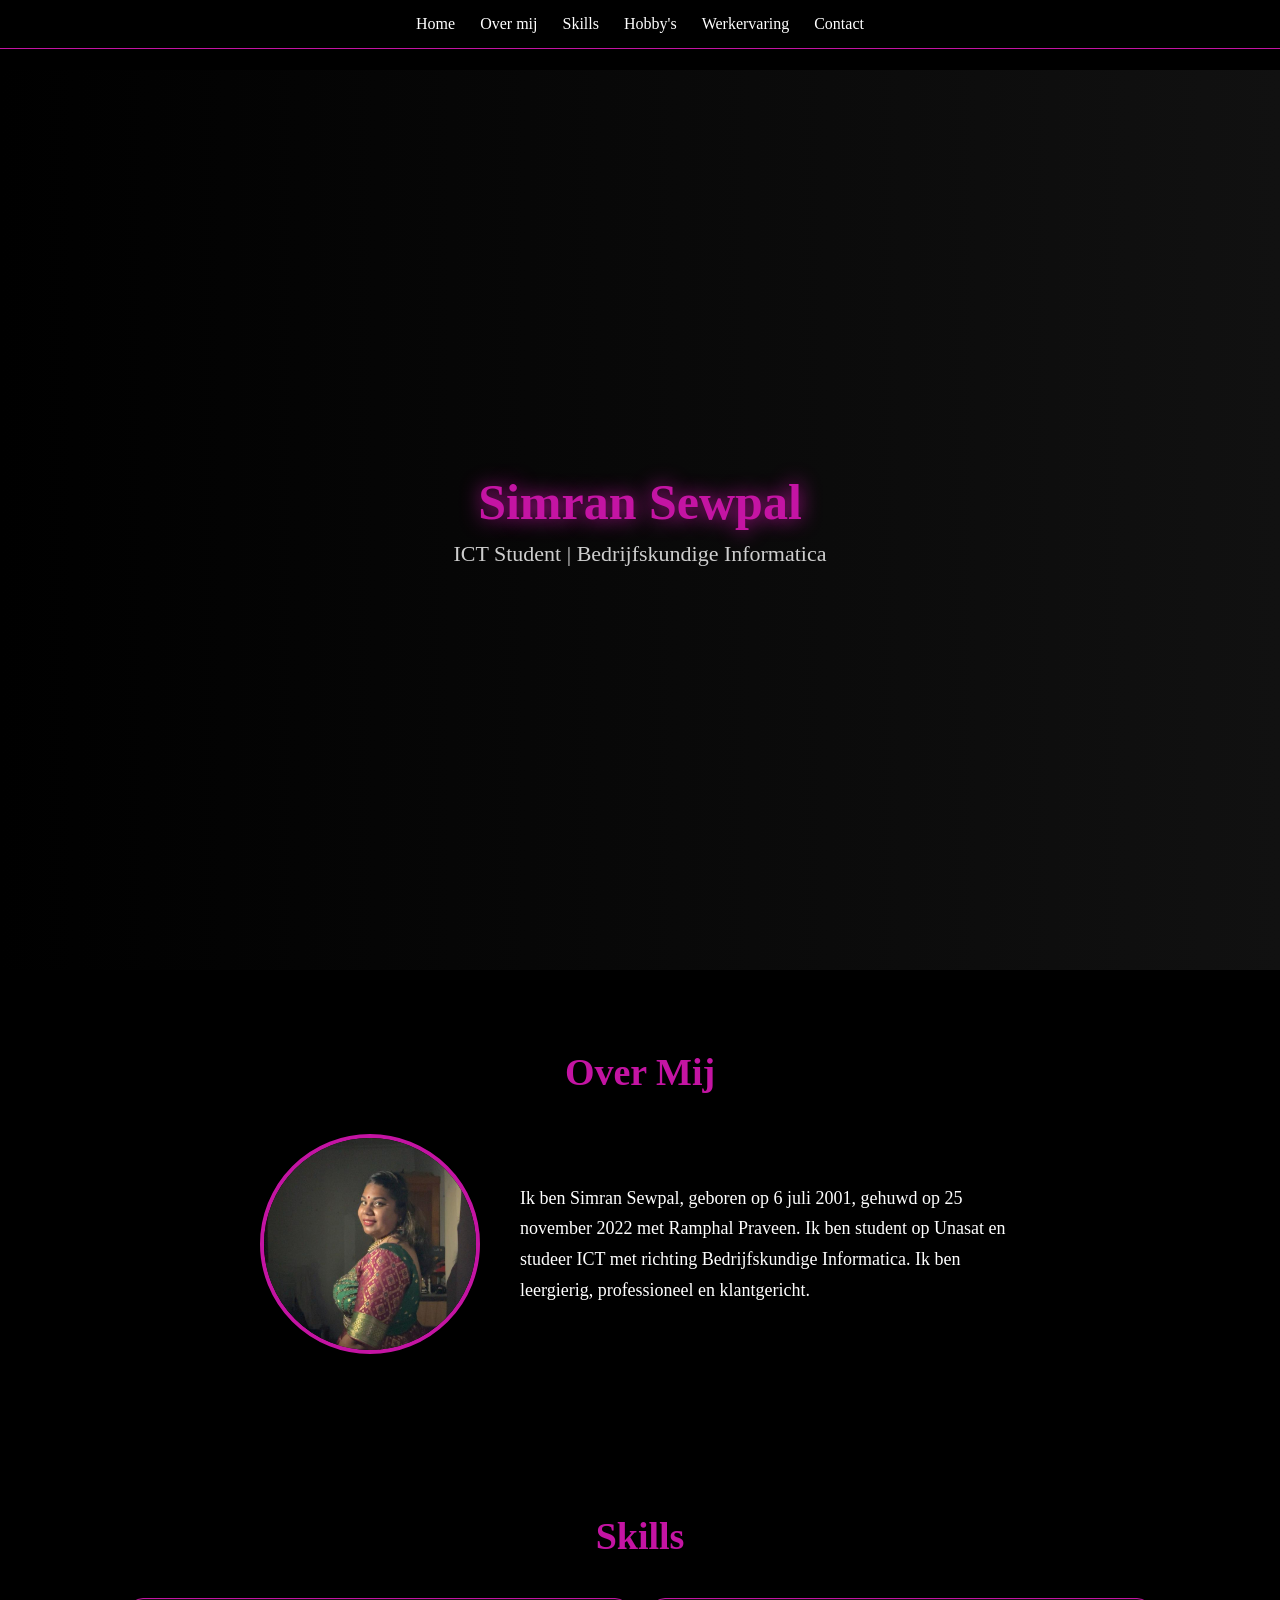
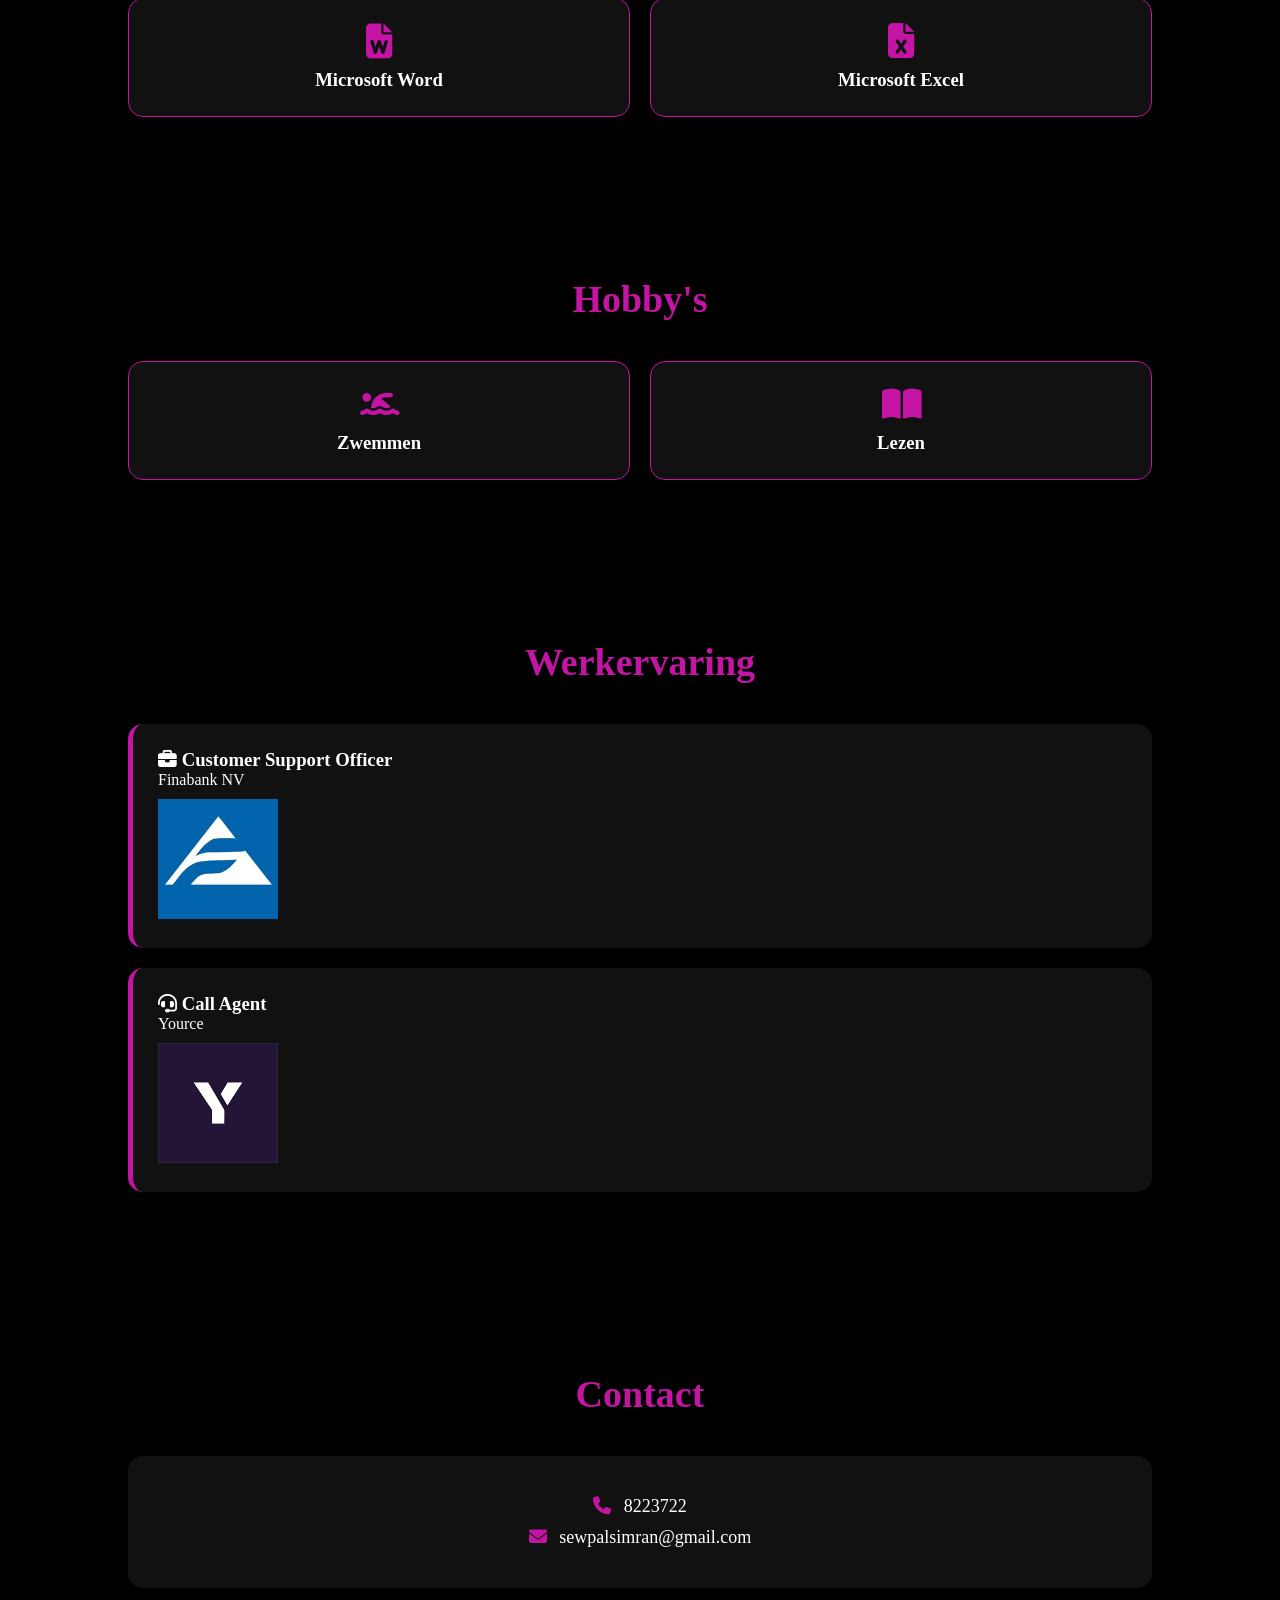
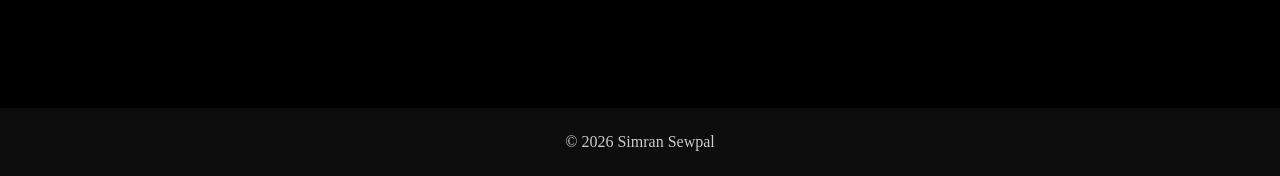
==== index.html @ d4263836 "first commit" ====
<!DOCTYPE html>
<html lang="nl">
<head>
<meta charset="UTF-8">
<meta name="viewport" content="width=device-width, initial-scale=1.0">
<title>Simran Portfolio</title>

<link rel="stylesheet" href="https://cdnjs.cloudflare.com/ajax/libs/font-awesome/6.5.0/css/all.min.css">

<style>
*{
margin:0;
padding:0;
box-sizing:border-box;
font-family:'Times New Roman', serif;
scroll-behavior:smooth;
}

body{
background:#000;
color:white;
padding-top:70px;
}

/* NAVBAR */
nav{
position:fixed;
top:0;
left:0;
width:100%;
background:rgba(0,0,0,0.95);
display:flex;
justify-content:center;
gap:25px;
padding:15px;
z-index:9999;
border-bottom:1px solid rgb(196,20,163);
}

nav a{
color:white;
text-decoration:none;
font-size:16px;
transition:0.3s;
}

nav a:hover{
color:rgb(196,20,163);
}

/* HEADER */
header{
height:100vh;
display:flex;
flex-direction:column;
justify-content:center;
align-items:center;
text-align:center;
background:linear-gradient(to right,#000,#111);
}

header h1{
font-size:50px;
color:rgb(196,20,163);
text-shadow:0 0 20px rgb(196,20,163);
}

header p{
font-size:22px;
margin-top:10px;
opacity:0.8;
}

/* SECTIONS ANIMATION */
section{
padding:80px 10%;
opacity:0;
transform:translateY(50px);
transition:0.8s ease;
}

section.show{
opacity:1;
transform:translateY(0);
}

.title{
text-align:center;
font-size:38px;
color:rgb(196,20,163);
margin-bottom:40px;
}

/* ABOUT */
.about{
display:flex;
flex-wrap:wrap;
gap:40px;
justify-content:center;
align-items:center;
}

.about img{
width:220px;
height:220px;
border-radius:50%;
object-fit:cover;
border:4px solid rgb(196,20,163);
}

.text{
max-width:500px;
font-size:18px;
line-height:1.7;
}

/* CARDS */
.cards{
display:grid;
grid-template-columns:repeat(auto-fit,minmax(200px,1fr));
gap:20px;
}

.card{
background:#111;
padding:25px;
border-radius:15px;
text-align:center;
border:1px solid rgb(196,20,163);
transition:0.3s;
}

.card:hover{
transform:translateY(-8px);
box-shadow:0 0 15px rgb(196,20,163);
}

.card i{
font-size:35px;
margin-bottom:10px;
color:rgb(196,20,163);
}

/* WORK */
.work{
background:#111;
padding:25px;
border-radius:15px;
margin-bottom:20px;
border-left:5px solid rgb(196,20,163);
}

.work img{
width:120px;
margin-top:10px;
}

/* CONTACT */
.contact{
text-align:center;
background:#111;
padding:30px;
border-radius:15px;
}

.contact p{
font-size:18px;
margin:10px 0;
}

.contact i{
color:rgb(196,20,163);
margin-right:8px;
}

/* FOOTER */
footer{
text-align:center;
padding:25px;
background:#111;
margin-top:40px;
opacity:0.8;
}
</style>
</head>

<body>

<!-- NAVBAR -->
<nav>
<a href="#home">Home</a>
<a href="#about">Over mij</a>
<a href="#skills">Skills</a>
<a href="#hobbies">Hobby's</a>
<a href="#work">Werkervaring</a>
<a href="#contact">Contact</a>
</nav>

<!-- HEADER -->
<header id="home">
<h1>Simran Sewpal</h1>
<p>ICT Student | Bedrijfskundige Informatica</p>
</header>

<!-- ABOUT -->
<section id="about">
<h2 class="title">Over Mij</h2>

<div class="about">
<img src="img/foto.jpeg" alt="profielfoto">

<div class="text">
Ik ben Simran Sewpal, geboren op 6 juli 2001, gehuwd op 25 november 2022 met Ramphal Praveen. Ik ben student op Unasat en studeer ICT met richting Bedrijfskundige Informatica.  
Ik ben leergierig, professioneel en klantgericht.
</div>
</div>
</section>

<!-- SKILLS -->
<section id="skills">
<h2 class="title">Skills</h2>

<div class="cards">
<div class="card">
<i class="fa-solid fa-file-word"></i>
<h3>Microsoft Word</h3>
</div>

<div class="card">
<i class="fa-solid fa-file-excel"></i>
<h3>Microsoft Excel</h3>
</div>
</div>
</section>

<!-- HOBBIES -->
<section id="hobbies">
<h2 class="title">Hobby's</h2>

<div class="cards">
<div class="card">
<i class="fa-solid fa-person-swimming"></i>
<h3>Zwemmen</h3>
</div>

<div class="card">
<i class="fa-solid fa-book-open"></i>
<h3>Lezen</h3>
</div>
</div>
</section>

<!-- WORK -->
<section id="work">
<h2 class="title">Werkervaring</h2>

<div class="work">
<h3><i class="fa-solid fa-briefcase"></i> Customer Support Officer</h3>
<p>Finabank NV</p>
<img src="img/finabank.jpg" alt="Finabank logo">
</div>

<div class="work">
<h3><i class="fa-solid fa-headset"></i> Call Agent</h3>
<p>Yource</p>
<img src="img/yource.png" alt="Yource logo">
</div>
</section>

<!-- CONTACT -->
<section id="contact">
<h2 class="title">Contact</h2>

<div class="contact">
<p><i class="fa-solid fa-phone"></i> 8223722</p>
<p><i class="fa-solid fa-envelope"></i> sewpalsimran@gmail.com</p>
</div>
</section>

<!-- FOOTER -->
<footer>
© 2026 Simran Sewpal
</footer>

<!-- SCROLL ANIMATIE -->
<script>
const sections = document.querySelectorAll("section");

const observer = new IntersectionObserver(entries => {
entries.forEach(entry => {
if(entry.isIntersecting){
entry.target.classList.add("show");
}
});
},{threshold:0.15});

sections.forEach(sec => observer.observe(sec));
</script>

</body>
</html>
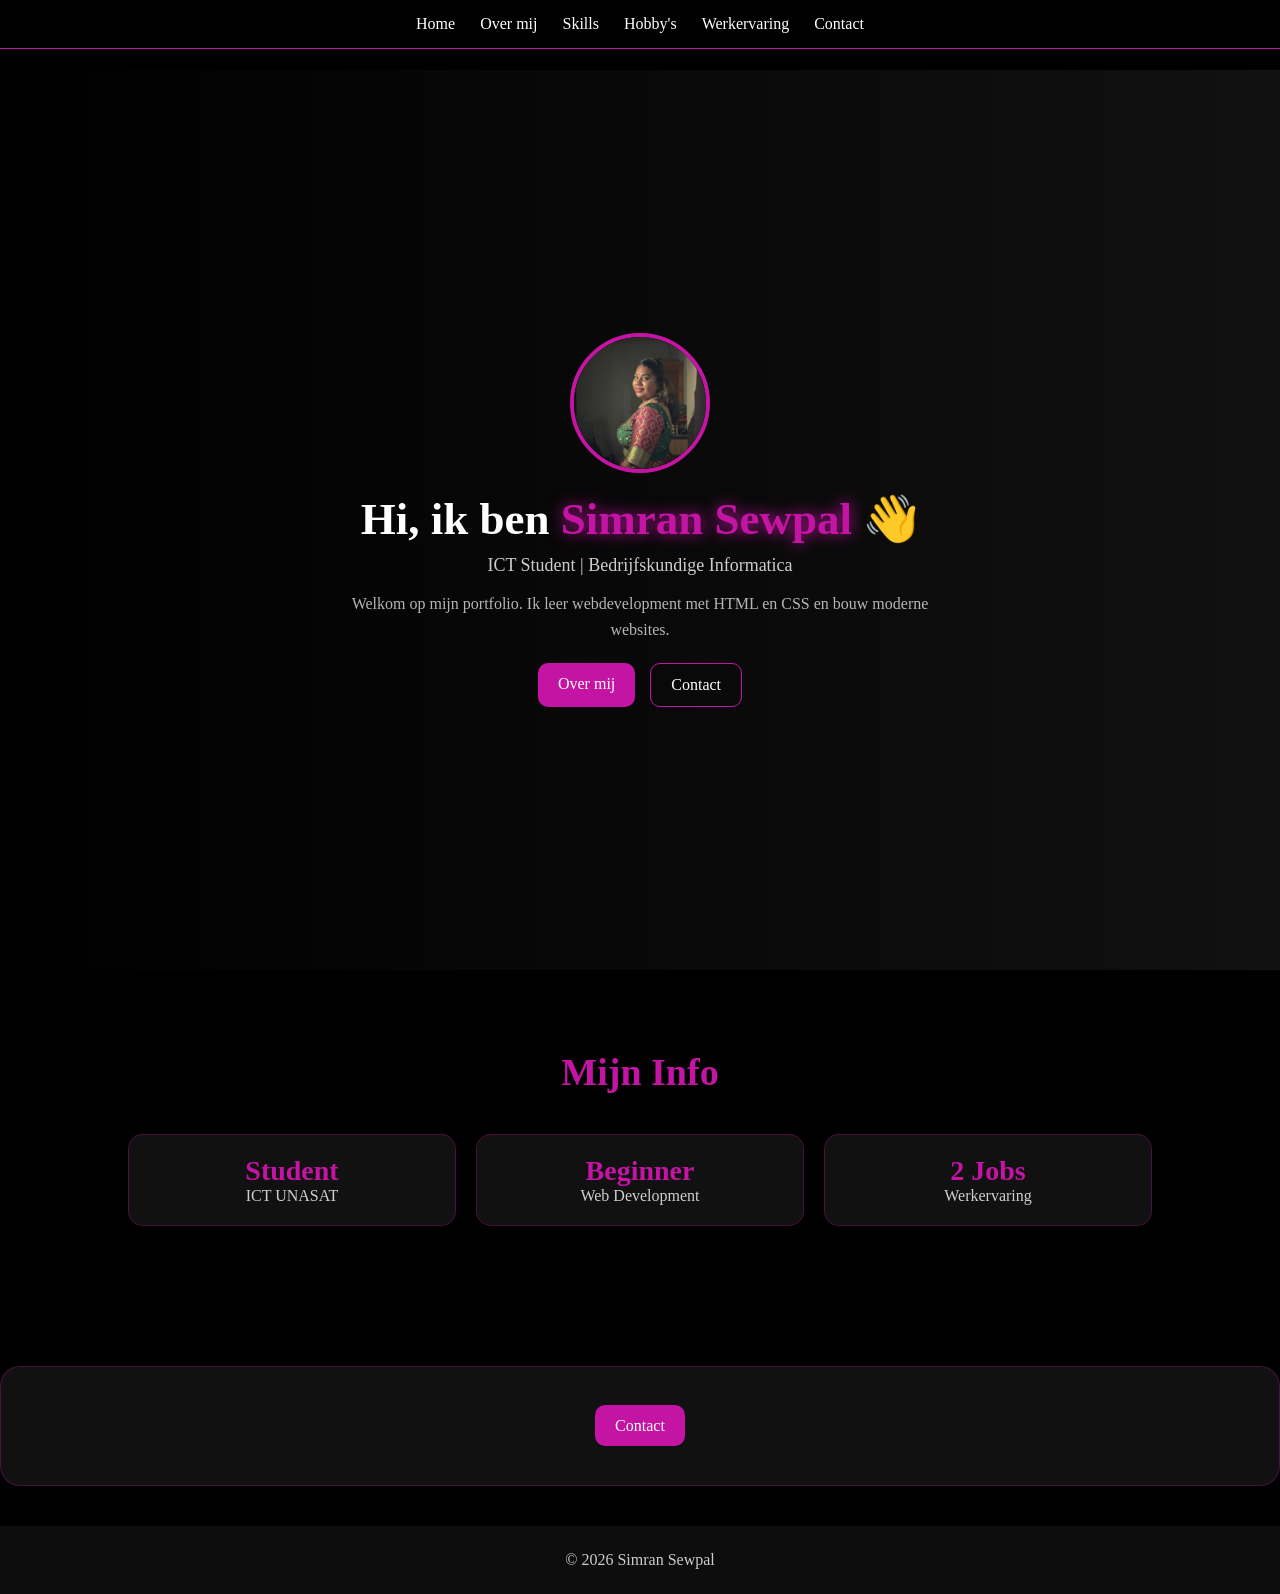
==== commit 0a133521: "main css aangepast" ====
--- a/index.html
+++ b/index.html
@@ -3,278 +3,85 @@
 <head>
 <meta charset="UTF-8">
 <meta name="viewport" content="width=device-width, initial-scale=1.0">
+
 <title>Simran Portfolio</title>
 
-<link rel="stylesheet" href="https://cdnjs.cloudflare.com/ajax/libs/font-awesome/6.5.0/css/all.min.css">
+<link rel="stylesheet" href="css/main.css">
 
-<style>
-*{
-margin:0;
-padding:0;
-box-sizing:border-box;
-font-family:'Times New Roman', serif;
-scroll-behavior:smooth;
-}
+<link rel="stylesheet"
+href="https://cdnjs.cloudflare.com/ajax/libs/font-awesome/6.5.0/css/all.min.css">
 
-body{
-background:#000;
-color:white;
-padding-top:70px;
-}
-
-/* NAVBAR */
-nav{
-position:fixed;
-top:0;
-left:0;
-width:100%;
-background:rgba(0,0,0,0.95);
-display:flex;
-justify-content:center;
-gap:25px;
-padding:15px;
-z-index:9999;
-border-bottom:1px solid rgb(196,20,163);
-}
-
-nav a{
-color:white;
-text-decoration:none;
-font-size:16px;
-transition:0.3s;
-}
-
-nav a:hover{
-color:rgb(196,20,163);
-}
-
-/* HEADER */
-header{
-height:100vh;
-display:flex;
-flex-direction:column;
-justify-content:center;
-align-items:center;
-text-align:center;
-background:linear-gradient(to right,#000,#111);
-}
-
-header h1{
-font-size:50px;
-color:rgb(196,20,163);
-text-shadow:0 0 20px rgb(196,20,163);
-}
-
-header p{
-font-size:22px;
-margin-top:10px;
-opacity:0.8;
-}
-
-/* SECTIONS ANIMATION */
-section{
-padding:80px 10%;
-opacity:0;
-transform:translateY(50px);
-transition:0.8s ease;
-}
-
-section.show{
-opacity:1;
-transform:translateY(0);
-}
-
-.title{
-text-align:center;
-font-size:38px;
-color:rgb(196,20,163);
-margin-bottom:40px;
-}
-
-/* ABOUT */
-.about{
-display:flex;
-flex-wrap:wrap;
-gap:40px;
-justify-content:center;
-align-items:center;
-}
-
-.about img{
-width:220px;
-height:220px;
-border-radius:50%;
-object-fit:cover;
-border:4px solid rgb(196,20,163);
-}
-
-.text{
-max-width:500px;
-font-size:18px;
-line-height:1.7;
-}
-
-/* CARDS */
-.cards{
-display:grid;
-grid-template-columns:repeat(auto-fit,minmax(200px,1fr));
-gap:20px;
-}
-
-.card{
-background:#111;
-padding:25px;
-border-radius:15px;
-text-align:center;
-border:1px solid rgb(196,20,163);
-transition:0.3s;
-}
-
-.card:hover{
-transform:translateY(-8px);
-box-shadow:0 0 15px rgb(196,20,163);
-}
-
-.card i{
-font-size:35px;
-margin-bottom:10px;
-color:rgb(196,20,163);
-}
-
-/* WORK */
-.work{
-background:#111;
-padding:25px;
-border-radius:15px;
-margin-bottom:20px;
-border-left:5px solid rgb(196,20,163);
-}
-
-.work img{
-width:120px;
-margin-top:10px;
-}
-
-/* CONTACT */
-.contact{
-text-align:center;
-background:#111;
-padding:30px;
-border-radius:15px;
-}
-
-.contact p{
-font-size:18px;
-margin:10px 0;
-}
-
-.contact i{
-color:rgb(196,20,163);
-margin-right:8px;
-}
-
-/* FOOTER */
-footer{
-text-align:center;
-padding:25px;
-background:#111;
-margin-top:40px;
-opacity:0.8;
-}
-</style>
 </head>
 
 <body>
 
 <!-- NAVBAR -->
 <nav>
-<a href="#home">Home</a>
-<a href="#about">Over mij</a>
-<a href="#skills">Skills</a>
-<a href="#hobbies">Hobby's</a>
-<a href="#work">Werkervaring</a>
-<a href="#contact">Contact</a>
+<a href="index.html">Home</a>
+<a href="aboutme.html">Over mij</a>
+<a href="skills.html">Skills</a>
+<a href="hobbies.html">Hobby's</a>
+<a href="work.html">Werkervaring</a>
+<a href="contact.html">Contact</a>
 </nav>
 
-<!-- HEADER -->
-<header id="home">
-<h1>Simran Sewpal</h1>
-<p>ICT Student | Bedrijfskundige Informatica</p>
+<!-- HERO -->
+<header>
+
+<div class="hero">
+
+<img src="img/foto.jpeg" class="hero-img" alt="profile">
+
+<h1>Hi, ik ben <span>Simran Sewpal</span> 👋</h1>
+
+<p class="subtitle">
+ICT Student | Bedrijfskundige Informatica
+</p>
+
+<p class="desc">
+Welkom op mijn portfolio. Ik leer webdevelopment met HTML en CSS en bouw moderne websites.
+</p>
+
+<div class="hero-buttons">
+<a href="aboutme.html" class="btn">Over mij</a>
+<a href="contact.html" class="btn outline">Contact</a>
+</div>
+
+</div>
+
 </header>
 
-<!-- ABOUT -->
-<section id="about">
-<h2 class="title">Over Mij</h2>
+<!-- STATS -->
+<section>
 
-<div class="about">
-<img src="img/foto.jpeg" alt="profielfoto">
+<h2 class="title">Mijn Info</h2>
 
-<div class="text">
-Ik ben Simran Sewpal, geboren op 6 juli 2001, gehuwd op 25 november 2022 met Ramphal Praveen. Ik ben student op Unasat en studeer ICT met richting Bedrijfskundige Informatica.  
-Ik ben leergierig, professioneel en klantgericht.
+<div class="stats">
+
+<div class="stat">
+<h3>Student</h3>
+<p>ICT UNASAT</p>
 </div>
+
+<div class="stat">
+<h3>Beginner</h3>
+<p>Web Development</p>
 </div>
+
+<div class="stat">
+<h3>2 Jobs</h3>
+<p>Werkervaring</p>
+</div>
+
+</div>
+
 </section>
 
-<!-- SKILLS -->
-<section id="skills">
-<h2 class="title">Skills</h2>
+<!-- CTA -->
+<section class="cta">
 
-<div class="cards">
-<div class="card">
-<i class="fa-solid fa-file-word"></i>
-<h3>Microsoft Word</h3>
-</div>
+<a href="contact.html" class="btn">Contact</a>
 
-<div class="card">
-<i class="fa-solid fa-file-excel"></i>
-<h3>Microsoft Excel</h3>
-</div>
-</div>
-</section>
-
-<!-- HOBBIES -->
-<section id="hobbies">
-<h2 class="title">Hobby's</h2>
-
-<div class="cards">
-<div class="card">
-<i class="fa-solid fa-person-swimming"></i>
-<h3>Zwemmen</h3>
-</div>
-
-<div class="card">
-<i class="fa-solid fa-book-open"></i>
-<h3>Lezen</h3>
-</div>
-</div>
-</section>
-
-<!-- WORK -->
-<section id="work">
-<h2 class="title">Werkervaring</h2>
-
-<div class="work">
-<h3><i class="fa-solid fa-briefcase"></i> Customer Support Officer</h3>
-<p>Finabank NV</p>
-<img src="img/finabank.jpg" alt="Finabank logo">
-</div>
-
-<div class="work">
-<h3><i class="fa-solid fa-headset"></i> Call Agent</h3>
-<p>Yource</p>
-<img src="img/yource.png" alt="Yource logo">
-</div>
-</section>
-
-<!-- CONTACT -->
-<section id="contact">
-<h2 class="title">Contact</h2>
-
-<div class="contact">
-<p><i class="fa-solid fa-phone"></i> 8223722</p>
-<p><i class="fa-solid fa-envelope"></i> sewpalsimran@gmail.com</p>
-</div>
 </section>
 
 <!-- FOOTER -->
@@ -282,20 +89,5 @@
 © 2026 Simran Sewpal
 </footer>
 
-<!-- SCROLL ANIMATIE -->
-<script>
-const sections = document.querySelectorAll("section");
-
-const observer = new IntersectionObserver(entries => {
-entries.forEach(entry => {
-if(entry.isIntersecting){
-entry.target.classList.add("show");
-}
-});
-},{threshold:0.15});
-
-sections.forEach(sec => observer.observe(sec));
-</script>
-
 </body>
 </html>
--- a/css/main.css
+++ b/css/main.css
@@ -0,0 +1,474 @@
+*{
+margin:0;
+padding:0;
+box-sizing:border-box;
+font-family:'Times New Roman', serif;
+scroll-behavior:smooth;
+}
+
+body{
+background:#000;
+color:white;
+padding-top:70px;
+}
+
+/* ===== NAVBAR ===== */
+nav{
+position:fixed;
+top:0;
+left:0;
+width:100%;
+background:rgba(0,0,0,0.95);
+display:flex;
+justify-content:center;
+gap:25px;
+padding:15px;
+z-index:9999;
+border-bottom:1px solid rgb(196,20,163);
+}
+
+nav a{
+color:white;
+text-decoration:none;
+font-size:16px;
+transition:0.3s;
+}
+
+nav a:hover{
+color:rgb(196,20,163);
+}
+
+/* ===== HEADER (HOME HERO) ===== */
+header{
+height:100vh;
+display:flex;
+justify-content:center;
+align-items:center;
+text-align:center;
+background:linear-gradient(to right,#000,#111);
+}
+
+.hero{
+text-align:center;
+max-width:900px;
+margin:auto;
+padding:40px 20px;
+}
+
+.hero h1{
+font-size:50px;
+margin-bottom:10px;
+}
+
+.hero h1 span{
+color:rgb(196,20,163);
+text-shadow:0 0 15px rgb(196,20,163);
+}
+
+.subtitle{
+font-size:20px;
+opacity:0.8;
+margin-bottom:15px;
+}
+
+.desc{
+font-size:16px;
+opacity:0.7;
+max-width:600px;
+margin:auto;
+line-height:1.6;
+}
+
+.hero-buttons{
+margin-top:25px;
+display:flex;
+gap:15px;
+justify-content:center;
+flex-wrap:wrap;
+}
+
+.btn{
+padding:12px 20px;
+background:rgb(196,20,163);
+color:white;
+text-decoration:none;
+border-radius:10px;
+transition:0.3s;
+}
+
+.btn:hover{
+transform:scale(1.05);
+}
+
+.btn.outline{
+background:transparent;
+border:1px solid rgb(196,20,163);
+}
+
+/* ===== SECTIONS ===== */
+section{
+padding:80px 10%;
+}
+
+.title{
+text-align:center;
+font-size:38px;
+color:rgb(196,20,163);
+margin-bottom:40px;
+}
+
+/* ===== ABOUT ===== */
+.about{
+display:flex;
+flex-wrap:wrap;
+gap:40px;
+justify-content:center;
+align-items:center;
+}
+
+.about img{
+width:220px;
+height:220px;
+border-radius:50%;
+object-fit:cover;
+border:4px solid rgb(196,20,163);
+}
+
+.text{
+max-width:500px;
+font-size:18px;
+line-height:1.7;
+}
+
+/* ===== BADGES ===== */
+.badges{
+display:flex;
+gap:15px;
+margin-bottom:20px;
+flex-wrap:wrap;
+}
+
+.badge{
+background:#111;
+border:1px solid rgb(196,20,163);
+padding:10px 15px;
+border-radius:10px;
+display:flex;
+align-items:center;
+gap:8px;
+}
+
+.badge i{
+color:rgb(196,20,163);
+}
+
+/* ===== CARDS ===== */
+.cards{
+display:grid;
+grid-template-columns:repeat(auto-fit,minmax(200px,1fr));
+gap:20px;
+}
+
+.card{
+background:#111;
+padding:25px;
+border-radius:15px;
+text-align:center;
+border:1px solid rgb(196,20,163);
+transition:0.3s;
+}
+
+.card:hover{
+transform:translateY(-8px);
+box-shadow:0 0 15px rgb(196,20,163);
+}
+
+.card i{
+font-size:45px;
+margin-bottom:15px;
+color:rgb(196,20,163);
+}
+
+.card p{
+margin-top:15px;
+font-size:15px;
+line-height:1.6;
+opacity:0.8;
+}
+
+/* ===== CONTACT ===== */
+.contact{
+text-align:center;
+line-height:2;
+}
+
+/* ===== SKILLS ===== */
+.skills-intro{
+text-align:center;
+opacity:0.8;
+margin-bottom:40px;
+font-size:18px;
+}
+
+.skills-container{
+display:grid;
+grid-template-columns:repeat(auto-fit,minmax(260px,1fr));
+gap:25px;
+}
+
+.skill-card{
+background:#111;
+padding:25px;
+border-radius:18px;
+border:1px solid rgba(196,20,163,0.4);
+transition:0.3s;
+}
+
+.skill-card:hover{
+transform:translateY(-8px);
+box-shadow:0 0 20px rgba(196,20,163,0.3);
+}
+
+.skill-icon{
+font-size:45px;
+color:rgb(196,20,163);
+margin-bottom:15px;
+}
+
+.skill-card h3{
+margin-bottom:10px;
+color:rgb(196,20,163);
+}
+
+.skill-card p{
+line-height:1.6;
+opacity:0.85;
+margin-bottom:20px;
+}
+
+/* PROGRESS */
+.progress-bar{
+background:#222;
+border-radius:30px;
+overflow:hidden;
+height:22px;
+}
+
+.progress{
+height:100%;
+background:rgb(196,20,163);
+display:flex;
+align-items:center;
+justify-content:center;
+font-size:14px;
+font-weight:bold;
+}
+
+.word{ width:90%; }
+.excel{ width:85%; }
+.quickbooks{ width:75%; }
+.html{ width:80%; }
+.css{ width:70%; }
+
+/* ===== MEMORY ===== */
+.memories{
+margin-top:60px;
+text-align:center;
+}
+
+.mem-title{
+font-size:28px;
+color:rgb(196,20,163);
+margin-bottom:25px;
+}
+
+.memory-grid{
+display:grid;
+grid-template-columns:repeat(auto-fit,minmax(220px,1fr));
+gap:20px;
+}
+
+.memory{
+background:#111;
+border:1px solid rgb(196,20,163);
+border-radius:15px;
+overflow:hidden;
+}
+
+.memory img{
+width:100%;
+height:280px;
+object-fit:contain;
+background:#111;
+}
+
+.memory p{
+padding:12px;
+}
+
+/* ===== FOOTER ===== */
+footer{
+text-align:center;
+padding:25px;
+background:#111;
+margin-top:40px;
+opacity:0.8;
+}
+
+/* ===== RESPONSIVE ===== */
+@media screen and (max-width:768px){
+
+nav{
+flex-direction:column;
+gap:10px;
+}
+
+.about{
+flex-direction:column;
+text-align:center;
+}
+
+.about img{
+width:180px;
+height:180px;
+}
+
+.memory img{
+height:180px;
+}
+
+.hero h1{
+font-size:32px;
+}
+
+section{
+padding:50px 5%;
+}
+}
+/* HERO IMAGE */
+.hero-img{
+width:140px;
+height:140px;
+border-radius:50%;
+object-fit:cover;
+border:4px solid rgb(196,20,163);
+margin-bottom:15px;
+}
+
+/* STATS */
+.stats{
+display:grid;
+grid-template-columns:repeat(auto-fit,minmax(150px,1fr));
+gap:20px;
+margin-top:30px;
+text-align:center;
+}
+
+.stat{
+background:#111;
+padding:20px;
+border-radius:15px;
+border:1px solid rgba(196,20,163,0.3);
+transition:0.3s;
+}
+
+.stat:hover{
+transform:translateY(-5px);
+box-shadow:0 0 15px rgba(196,20,163,0.3);
+}
+
+.stat h3{
+color:rgb(196,20,163);
+font-size:28px;
+}
+
+.stat p{
+opacity:0.8;
+}
+
+/* CTA */
+.cta{
+text-align:center;
+background:#111;
+padding:50px 20px;
+border-radius:20px;
+margin-top:60px;
+border:1px solid rgba(196,20,163,0.3);
+}
+
+.cta h2{
+color:rgb(196,20,163);
+margin-bottom:10px;
+}
+
+/* HERO FIX */
+.hero{
+text-align:center;
+max-width:900px;
+margin:auto;
+padding:40px 20px;
+}
+
+.hero h1{
+font-size:45px;
+margin-bottom:10px;
+}
+
+.hero h1 span{
+color:rgb(196,20,163);
+text-shadow:0 0 15px rgb(196,20,163);
+}
+
+.subtitle{
+font-size:18px;
+opacity:0.8;
+margin-bottom:15px;
+}
+
+.desc{
+font-size:16px;
+opacity:0.7;
+max-width:600px;
+margin:auto;
+line-height:1.6;
+}
+
+.hero-buttons{
+margin-top:20px;
+display:flex;
+gap:15px;
+justify-content:center;
+flex-wrap:wrap;
+}
+
+.btn{
+padding:12px 20px;
+background:rgb(196,20,163);
+color:white;
+text-decoration:none;
+border-radius:10px;
+transition:0.3s;
+}
+
+.btn:hover{
+transform:scale(1.05);
+}
+
+.btn.outline{
+background:transparent;
+border:1px solid rgb(196,20,163);
+}
+
+/* RESPONSIVE */
+@media screen and (max-width:768px){
+
+.hero h1{
+font-size:30px;
+}
+
+.hero-img{
+width:110px;
+height:110px;
+}
+
+}
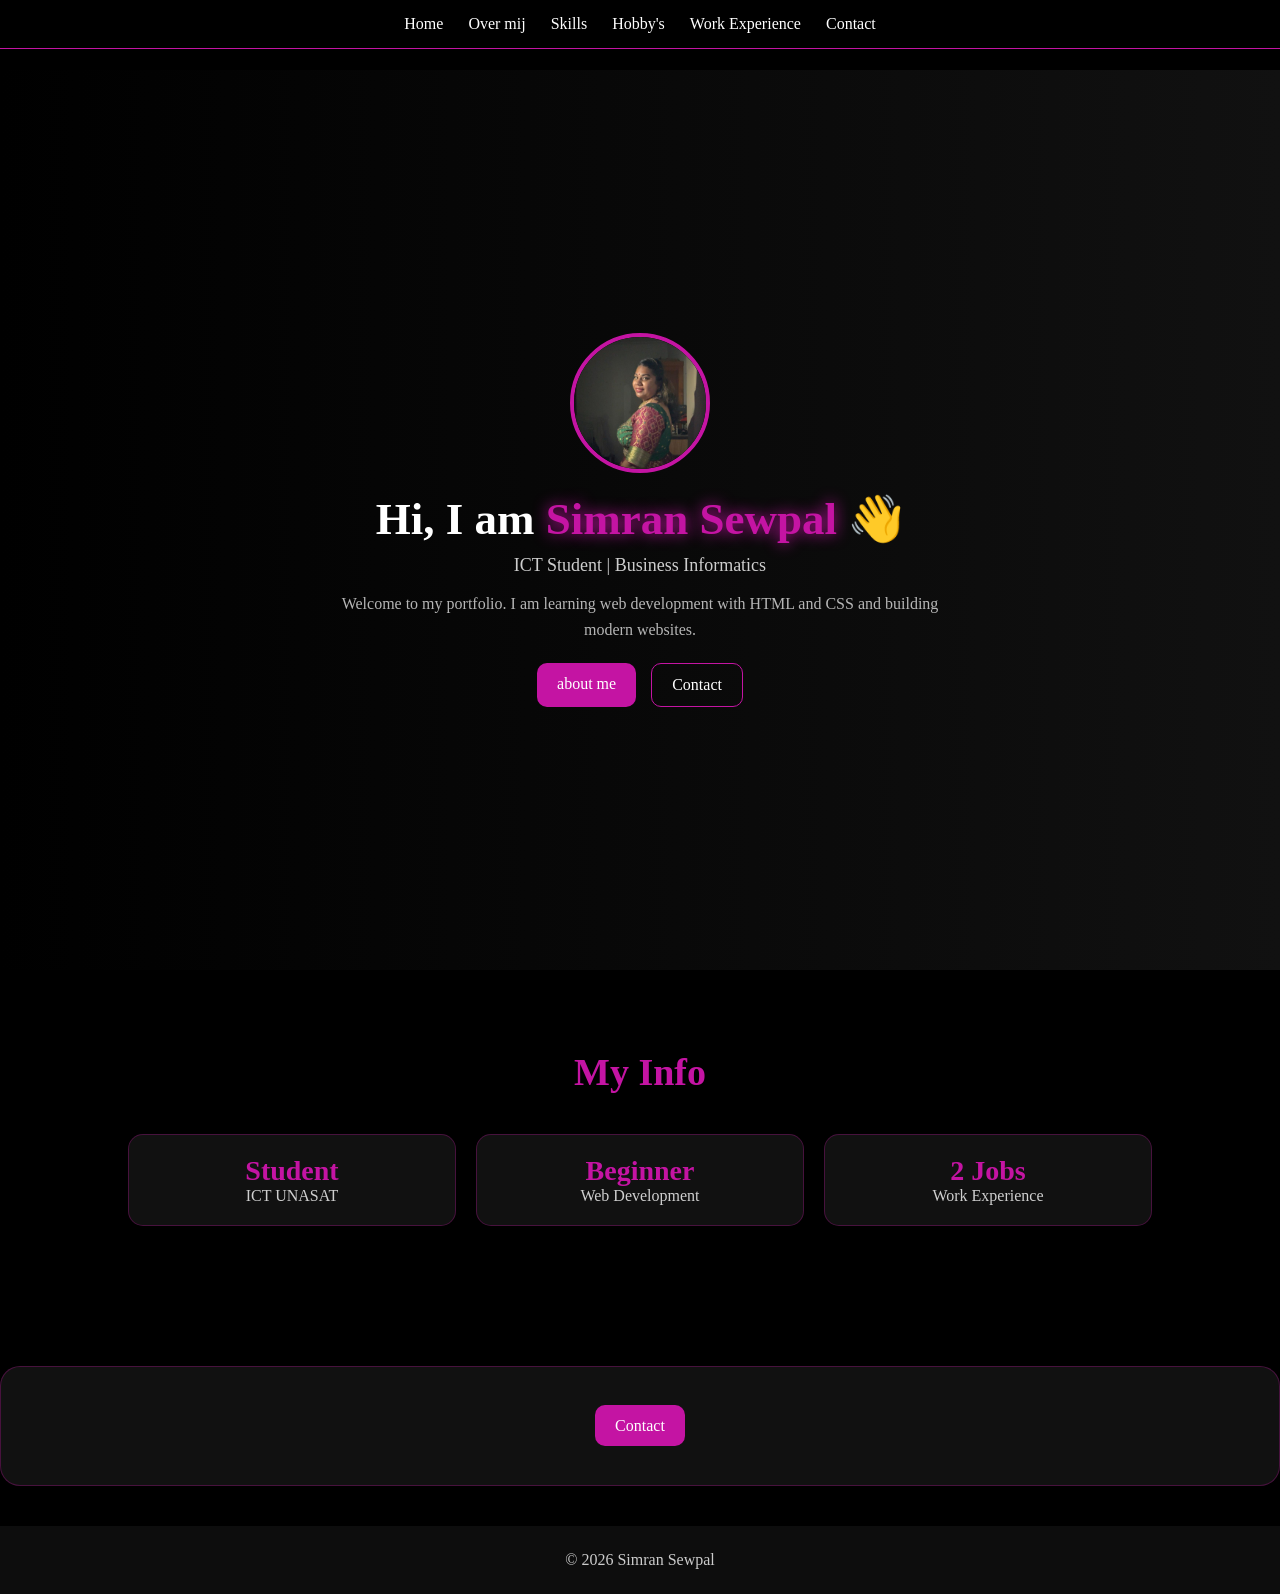
==== commit 5039e74c: "change everything to english" ====
--- a/index.html
+++ b/index.html
@@ -21,7 +21,7 @@
 <a href="aboutme.html">Over mij</a>
 <a href="skills.html">Skills</a>
 <a href="hobbies.html">Hobby's</a>
-<a href="work.html">Werkervaring</a>
+<a href="work.html">Work Experience</a>
 <a href="contact.html">Contact</a>
 </nav>
 
@@ -32,18 +32,18 @@
 
 <img src="img/foto.jpeg" class="hero-img" alt="profile">
 
-<h1>Hi, ik ben <span>Simran Sewpal</span> 👋</h1>
+<h1>Hi, I am <span>Simran Sewpal</span> 👋</h1>
 
 <p class="subtitle">
-ICT Student | Bedrijfskundige Informatica
+ICT Student | Business Informatics
 </p>
 
 <p class="desc">
-Welkom op mijn portfolio. Ik leer webdevelopment met HTML en CSS en bouw moderne websites.
+Welcome to my portfolio. I am learning web development with HTML and CSS and building modern websites.
 </p>
 
 <div class="hero-buttons">
-<a href="aboutme.html" class="btn">Over mij</a>
+<a href="aboutme.html" class="btn">about me</a>
 <a href="contact.html" class="btn outline">Contact</a>
 </div>
 
@@ -54,7 +54,7 @@
 <!-- STATS -->
 <section>
 
-<h2 class="title">Mijn Info</h2>
+<h2 class="title">My Info</h2>
 
 <div class="stats">
 
@@ -70,7 +70,7 @@
 
 <div class="stat">
 <h3>2 Jobs</h3>
-<p>Werkervaring</p>
+<p>Work Experience</p>
 </div>
 
 </div>
